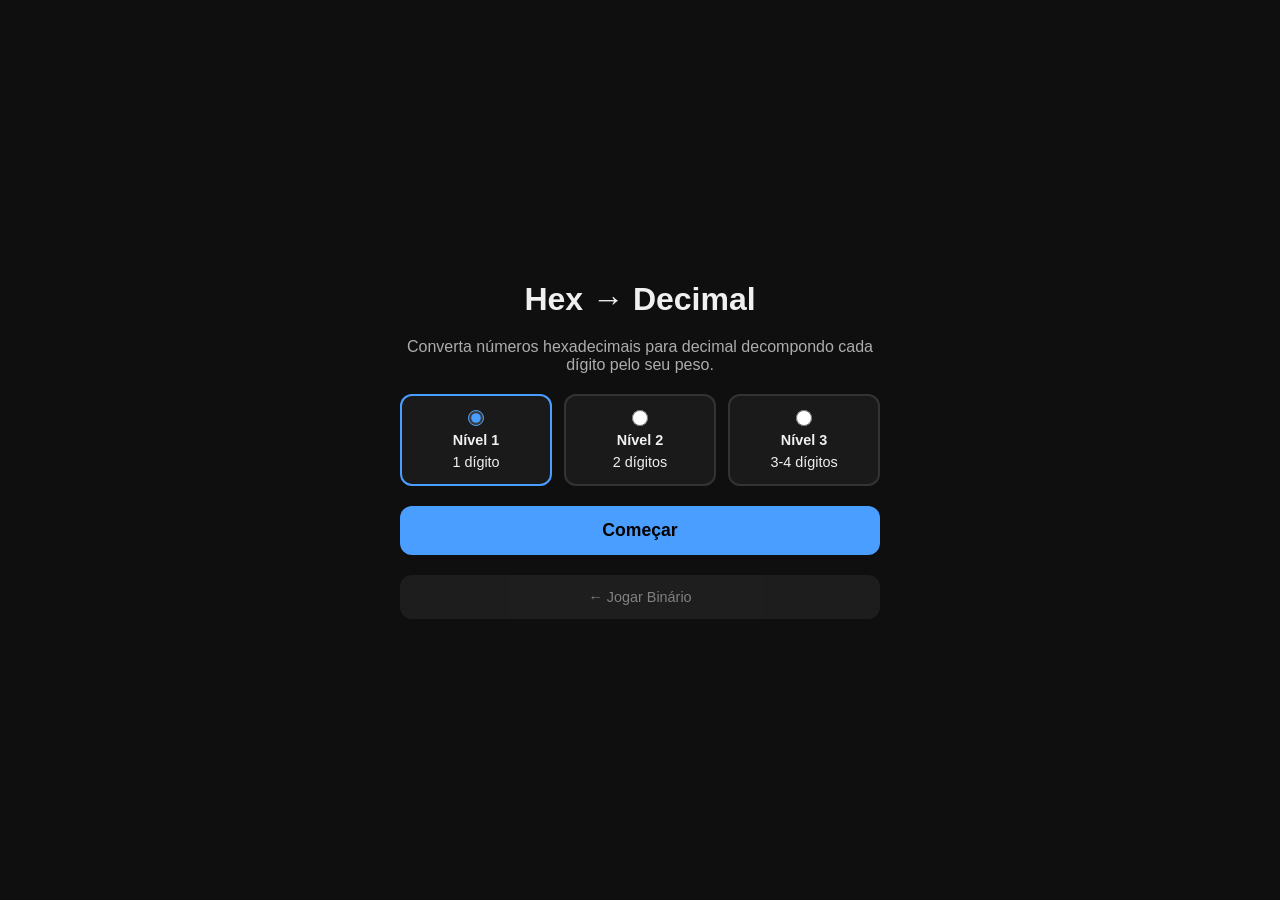
==== hex.html @ 20d3a955 "feat: add hex game and navigation between binary and hex games - Add hex.html, hex.css, hex.js with " ====
<!DOCTYPE html>
<html lang="pt-BR">
<head>
  <meta charset="UTF-8" />
  <meta name="viewport" content="width=device-width, initial-scale=1.0" />
  <title>Hex → Decimal</title>
  <link rel="stylesheet" href="hex.css" />
</head>
<body>

  <!-- Tela Menu -->
  <div id="tela-menu" class="tela">
    <h1>Hex → Decimal</h1>
    <p>Converta números hexadecimais para decimal decompondo cada dígito pelo seu peso.</p>

    <div class="grupo-radio">
      <label class="radio-opcao">
        <input type="radio" name="dificuldade" value="1" checked />
        <strong>Nível 1</strong>
        <span>1 dígito</span>
      </label>
      <label class="radio-opcao">
        <input type="radio" name="dificuldade" value="2" />
        <strong>Nível 2</strong>
        <span>2 dígitos</span>
      </label>
      <label class="radio-opcao">
        <input type="radio" name="dificuldade" value="3" />
        <strong>Nível 3</strong>
        <span>3-4 dígitos</span>
      </label>
    </div>

    <button class="btn-destaque" onclick="iniciarJogo()">Começar</button>
    <button onclick="window.location.href='index.html'" style="opacity:0.5;font-size:0.9rem;">← Jogar Binário</button>
  </div>

  <!-- Tela Jogo -->
  <div id="tela-jogo" class="tela escondido">

    <div id="cabecalho-jogo">
      <button class="btn-sm" onclick="voltarMenu()">Menu</button>
      <button class="btn-sm" onclick="abrirTutorial()">Tutorial</button>
    </div>

    <div id="numero-hex">
      <span id="hex-valor"></span><sub>16</sub>
    </div>

    <div id="grade-container"></div>

    <div id="secao-total" class="escondido">
      <hr />
      <div id="total"></div>
      <button class="btn-destaque" onclick="proximaRodada()">Próximo</button>
    </div>

  </div>

  <!-- Drawer A–F -->
  <div id="drawer-af" class="escondido">
    <div id="painel-af"></div>
    <button id="btn-drawer-af" onclick="toggleDrawerAF()">▶</button>
  </div>

  <!-- Modal Tutorial -->
  <div id="modal-tutorial" class="modal-overlay escondido">
    <div class="modal-card">
      <h2>Como funciona</h2>
      <p>
        O sistema hexadecimal (base 16) usa os dígitos <strong>0–9</strong> e as letras <strong>A–F</strong>,
        onde A=10, B=11, C=12, D=13, E=14, F=15.
      </p>
      <p>
        Cada posição tem um <strong>peso</strong> que é uma potência de 16:
      </p>
      <table class="tabela-pesos">
        <thead>
          <tr>
            <th>Posição</th>
            <th>Peso</th>
            <th>Valor</th>
          </tr>
        </thead>
        <tbody>
          <tr><td>1º (direita)</td><td>16⁰</td><td>1</td></tr>
          <tr><td>2º</td><td>16¹</td><td>16</td></tr>
          <tr><td>3º</td><td>16²</td><td>256</td></tr>
          <tr><td>4º</td><td>16³</td><td>4096</td></tr>
        </tbody>
      </table>
      <p>
        Para converter, multiplique cada dígito pelo seu peso e some os resultados.<br />
        Ex: <strong>1A</strong>₁₆ = 1×16 + 10×1 = <strong>26</strong>
      </p>
      <p>
        No campo <em>resultado</em> você pode digitar expressões como <code>10*16</code>.
      </p>
      <button onclick="fecharTutorial()">Fechar</button>
    </div>
  </div>

  <script src="hex.js"></script>
</body>
</html>
---- hex.css ----
* {
  box-sizing: border-box;
  margin: 0;
  padding: 0;
}

:root {
  --bg:        #0f0f0f;
  --bg-card:   #1a1a1a;
  --border:    #333;
  --text:      #f0f0f0;
  --accent:    #4a9eff;
  --acerto:    #4caf50;
  --erro:      #f44336;
  --font-mono: monospace;
}

body {
  font-family: sans-serif;
  background-color: var(--bg);
  color: var(--text);
  min-height: 100vh;
  display: flex;
  align-items: center;
  justify-content: center;
  padding: 24px;
  cursor: default;
}

.escondido {
  display: none !important;
}

.tela {
  width: 100%;
  max-width: 480px;
  display: flex;
  flex-direction: column;
  align-items: center;
  gap: 20px;
}

h1 {
  font-size: 2rem;
  text-align: center;
}

p {
  font-size: 1rem;
  opacity: 0.7;
  text-align: center;
}

/* --- Menu --- */

.grupo-radio {
  display: flex;
  gap: 12px;
  width: 100%;
}

.radio-opcao {
  flex: 1;
  display: flex;
  flex-direction: column;
  align-items: center;
  justify-content: center;
  gap: 6px;
  padding: 14px 10px;
  border-radius: 12px;
  border: 2px solid var(--border);
  background-color: var(--bg-card);
  cursor: pointer;
  font-size: 0.9rem;
  transition: border-color 0.15s;
  text-align: center;
}

.radio-opcao:has(input:checked) {
  border-color: var(--accent);
}

.radio-opcao input[type="radio"] {
  accent-color: var(--accent);
  width: 16px;
  height: 16px;
  cursor: pointer;
}

/* --- Tela jogo cabeçalho --- */

#cabecalho-jogo {
  position: fixed;
  top: 16px;
  left: 16px;
  right: 16px;
  display: flex;
  justify-content: space-between;
  z-index: 10;
}

/* --- Número hex em destaque --- */

#numero-hex {
  font-size: 3rem;
  font-family: var(--font-mono);
  letter-spacing: 0.1em;
  color: var(--accent);
  display: flex;
  align-items: flex-end;
  gap: 2px;
}

#numero-hex sub {
  font-size: 1.2rem;
  opacity: 0.6;
  line-height: 1;
  margin-bottom: 4px;
}

/* --- Drawer A–F --- */

#drawer-af {
  position: fixed;
  left: 0;
  top: 50%;
  transform: translateY(-50%);
  z-index: 50;
  display: flex;
  align-items: stretch;
}

#btn-drawer-af {
  width: auto;
  padding: 12px 8px;
  font-size: 1rem;
  border-radius: 0 12px 12px 0;
  border: 1px solid var(--border);
  border-left: none;
  background-color: var(--bg-card);
  color: var(--text);
  cursor: pointer;
}

#btn-drawer-af:active {
  background-color: #444;
}

#painel-af {
  background-color: var(--bg-card);
  border: 1px solid var(--border);
  border-left: none;
  border-radius: 0;
  width: 0;
  overflow: hidden;
  padding: 0;
  display: grid;
  grid-template-columns: 1fr;
  gap: 4px;
  transition: width 0.25s ease, padding 0.25s ease;
}

#drawer-af.aberto #painel-af {
  width: 90px;
  padding: 10px 8px;
}

.celula-af {
  background-color: var(--bg-card);
  border: 1px solid var(--border);
  border-radius: 6px;
  padding: 6px 4px;
  text-align: center;
  font-family: var(--font-mono);
  font-size: 0.85rem;
  line-height: 1.5;
}

.celula-af .af-hex {
  color: var(--accent);
  font-weight: bold;
}

.celula-af .af-dec {
  opacity: 0.7;
}

/* --- Grade de decomposição --- */

#grade-container {
  width: 100%;
  display: flex;
  flex-direction: column;
  gap: 6px;
}

.linha-grid {
  display: flex;
  align-items: center;
  justify-content: center;
  gap: 8px;
}

.campo-digito {
  width: 2.5rem;
  height: 2.5rem;
  padding: 0;
  font-size: 1.2rem;
  font-family: var(--font-mono);
  text-align: center;
  text-transform: uppercase;
  border-radius: 8px;
  border: 2px solid var(--border);
  background-color: var(--bg-card);
  color: var(--text);
}

.campo-digito:focus {
  border-color: var(--text);
  outline: none;
}

.simbolo-multiplicacao,
.simbolo-igual {
  font-family: var(--font-mono);
  opacity: 0.5;
  flex-shrink: 0;
}

.peso {
  width: 5rem;
  text-align: right;
  font-family: var(--font-mono);
  color: #888;
  font-size: 0.95rem;
  flex-shrink: 0;
}

.campo-resultado {
  width: 6rem;
  padding: 6px 8px;
  font-size: 1rem;
  font-family: var(--font-mono);
  text-align: center;
  border-radius: 8px;
  border: 2px solid var(--border);
  background-color: var(--bg-card);
  color: var(--text);
}

.campo-resultado:focus {
  border-color: var(--text);
  outline: none;
}

.linha-grid.correta .campo-digito,
.linha-grid.correta .campo-resultado {
  border-color: var(--acerto);
}

.linha-grid.errada .campo-digito,
.linha-grid.errada .campo-resultado {
  border-color: var(--erro);
  animation: shake 0.3s ease;
}

@keyframes shake {
  0%, 100% { transform: translateX(0); }
  25%       { transform: translateX(-4px); }
  75%       { transform: translateX(4px); }
}

/* --- Total --- */

#secao-total {
  width: 100%;
  display: flex;
  flex-direction: column;
  align-items: center;
  gap: 12px;
}

#secao-total hr {
  width: 100%;
  border: none;
  border-top: 1px solid var(--border);
}

#total {
  font-size: 1.8rem;
  font-weight: bold;
  color: var(--acerto);
  font-family: var(--font-mono);
}

/* --- Botões --- */

button {
  width: 100%;
  padding: 14px;
  font-size: 1.1rem;
  border-radius: 12px;
  border: none;
  background-color: #2d2d2d;
  color: var(--text);
  cursor: pointer;
}

button:active {
  background-color: #444;
}

.btn-destaque {
  background-color: var(--accent);
  color: #000;
  font-weight: bold;
}

.btn-destaque:active {
  background-color: #3a8ee8;
}

.btn-sm {
  width: auto;
  padding: 8px 14px;
  font-size: 0.9rem;
  border-radius: 8px;
}

/* --- Modal tutorial --- */

.modal-overlay {
  position: fixed;
  inset: 0;
  background: rgba(0, 0, 0, 0.8);
  display: flex;
  align-items: center;
  justify-content: center;
  padding: 24px;
  z-index: 100;
}

.modal-card {
  background: var(--bg-card);
  padding: 2rem;
  max-width: 480px;
  width: 100%;
  border-radius: 12px;
  border: 1px solid var(--border);
  display: flex;
  flex-direction: column;
  gap: 16px;
}

.modal-card h2 {
  font-size: 1.4rem;
}

.modal-card p {
  text-align: left;
  line-height: 1.6;
}

.tabela-pesos {
  width: 100%;
  border-collapse: collapse;
  font-family: var(--font-mono);
  font-size: 0.9rem;
}

.tabela-pesos th,
.tabela-pesos td {
  padding: 6px 10px;
  border: 1px solid var(--border);
  text-align: center;
}

.tabela-pesos th {
  background-color: #222;
  color: var(--accent);
}
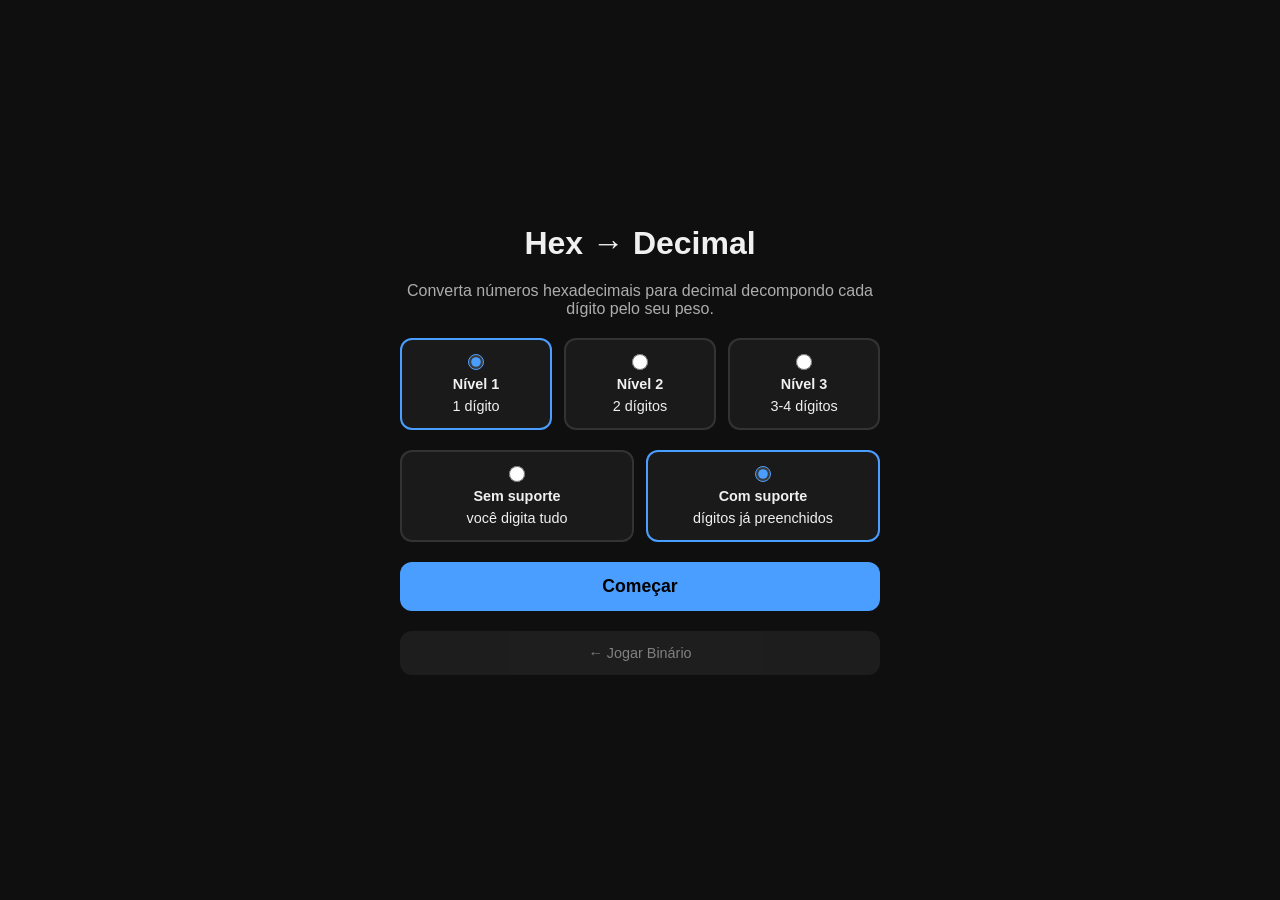
==== commit f75e5af4: "feat(hex): add support mode option and improve tutorial modal - Add radio group to choose between "w" ====
--- a/hex.html
+++ b/hex.html
@@ -31,6 +31,19 @@
       </label>
     </div>
 
+    <div class="grupo-radio">
+      <label class="radio-opcao">
+        <input type="radio" name="suporte-hex" value="sem" />
+        <strong>Sem suporte</strong>
+        <span>você digita tudo</span>
+      </label>
+      <label class="radio-opcao">
+        <input type="radio" name="suporte-hex" value="com" checked />
+        <strong>Com suporte</strong>
+        <span>dígitos já preenchidos</span>
+      </label>
+    </div>
+
     <button class="btn-destaque" onclick="iniciarJogo()">Começar</button>
     <button onclick="window.location.href='index.html'" style="opacity:0.5;font-size:0.9rem;">← Jogar Binário</button>
   </div>
@@ -44,7 +57,8 @@
     </div>
 
     <div id="numero-hex">
-      <span id="hex-valor"></span><sub>16</sub>
+      <div id="hex-numero"><span id="hex-valor"></span><sub>16</sub></div>
+      <div id="seta-direcao">⟵</div>
     </div>
 
     <div id="grade-container"></div>
@@ -63,42 +77,65 @@
     <button id="btn-drawer-af" onclick="toggleDrawerAF()">▶</button>
   </div>
 
-  <!-- Modal Tutorial -->
-  <div id="modal-tutorial" class="modal-overlay escondido">
-    <div class="modal-card">
-      <h2>Como funciona</h2>
-      <p>
-        O sistema hexadecimal (base 16) usa os dígitos <strong>0–9</strong> e as letras <strong>A–F</strong>,
-        onde A=10, B=11, C=12, D=13, E=14, F=15.
-      </p>
-      <p>
-        Cada posição tem um <strong>peso</strong> que é uma potência de 16:
-      </p>
-      <table class="tabela-pesos">
-        <thead>
-          <tr>
-            <th>Posição</th>
-            <th>Peso</th>
-            <th>Valor</th>
-          </tr>
-        </thead>
-        <tbody>
-          <tr><td>1º (direita)</td><td>16⁰</td><td>1</td></tr>
-          <tr><td>2º</td><td>16¹</td><td>16</td></tr>
-          <tr><td>3º</td><td>16²</td><td>256</td></tr>
-          <tr><td>4º</td><td>16³</td><td>4096</td></tr>
-        </tbody>
-      </table>
-      <p>
-        Para converter, multiplique cada dígito pelo seu peso e some os resultados.<br />
-        Ex: <strong>1A</strong>₁₆ = 1×16 + 10×1 = <strong>26</strong>
-      </p>
-      <p>
-        No campo <em>resultado</em> você pode digitar expressões como <code>10*16</code>.
-      </p>
-      <button onclick="fecharTutorial()">Fechar</button>
-    </div>
+<!-- Modal Tutorial -->
+<div id="modal-tutorial" class="modal-overlay escondido">
+  <div class="modal-card">
+    <h2>Como funciona</h2>
+
+    <p>
+      O <strong>hexadecimal (base 16)</strong> usa:
+      <br />
+      <strong>0–9</strong> e <strong>A–F</strong>
+    </p>
+
+    <p>
+      Onde:
+      <br />
+      A = 10 • B = 11 • C = 12 • D = 13 • E = 14 • F = 15
+    </p>
+
+    <p><strong>📌 Cada posição tem um peso:</strong></p>
+
+    <p>
+      👉 Comece sempre pela <strong>direita</strong> (peso 1)  
+      e vá indo para a <strong>esquerda</strong>
+    </p>
+
+    <table class="tabela-pesos">
+      <thead>
+        <tr>
+          <th>Posição</th>
+          <th>Peso</th>
+          <th>Valor</th>
+        </tr>
+      </thead>
+      <tbody>
+        <tr><td>1º (direita)</td><td>16⁰</td><td>1</td></tr>
+        <tr><td>2º</td><td>16¹</td><td>16</td></tr>
+        <tr><td>3º</td><td>16²</td><td>256</td></tr>
+        <tr><td>4º</td><td>16³</td><td>4096</td></tr>
+      </tbody>
+    </table>
+
+    <p><strong>🧠 Como converter:</strong></p>
+    <p>
+      Multiplique cada dígito pelo peso e some tudo.
+    </p>
+
+    <p>
+      <strong>Exemplo:</strong><br />
+      1A₁₆ = 1×16 + 10×1 = <strong>26</strong>
+    </p>
+
+    <p>
+      💡 No campo <em>resultado</em> você pode digitar contas como:
+      <br />
+      <code>10 * 16</code>
+    </p>
+
+    <button onclick="fecharTutorial()">Fechar</button>
   </div>
+</div>
 
   <script src="hex.js"></script>
 </body>
--- a/hex.css
+++ b/hex.css
@@ -102,6 +102,13 @@
 /* --- Número hex em destaque --- */
 
 #numero-hex {
+  display: flex;
+  flex-direction: column;
+  align-items: center;
+  gap: 2px;
+}
+
+#hex-numero {
   font-size: 3rem;
   font-family: var(--font-mono);
   letter-spacing: 0.1em;
@@ -111,7 +118,15 @@
   gap: 2px;
 }
 
-#numero-hex sub {
+#seta-direcao {
+  font-size: 1.4rem;
+  color: var(--accent);
+  opacity: 0.5;
+  line-height: 1;
+  margin-top: -4px;
+}
+
+#hex-numero sub {
   font-size: 1.2rem;
   opacity: 0.6;
   line-height: 1;
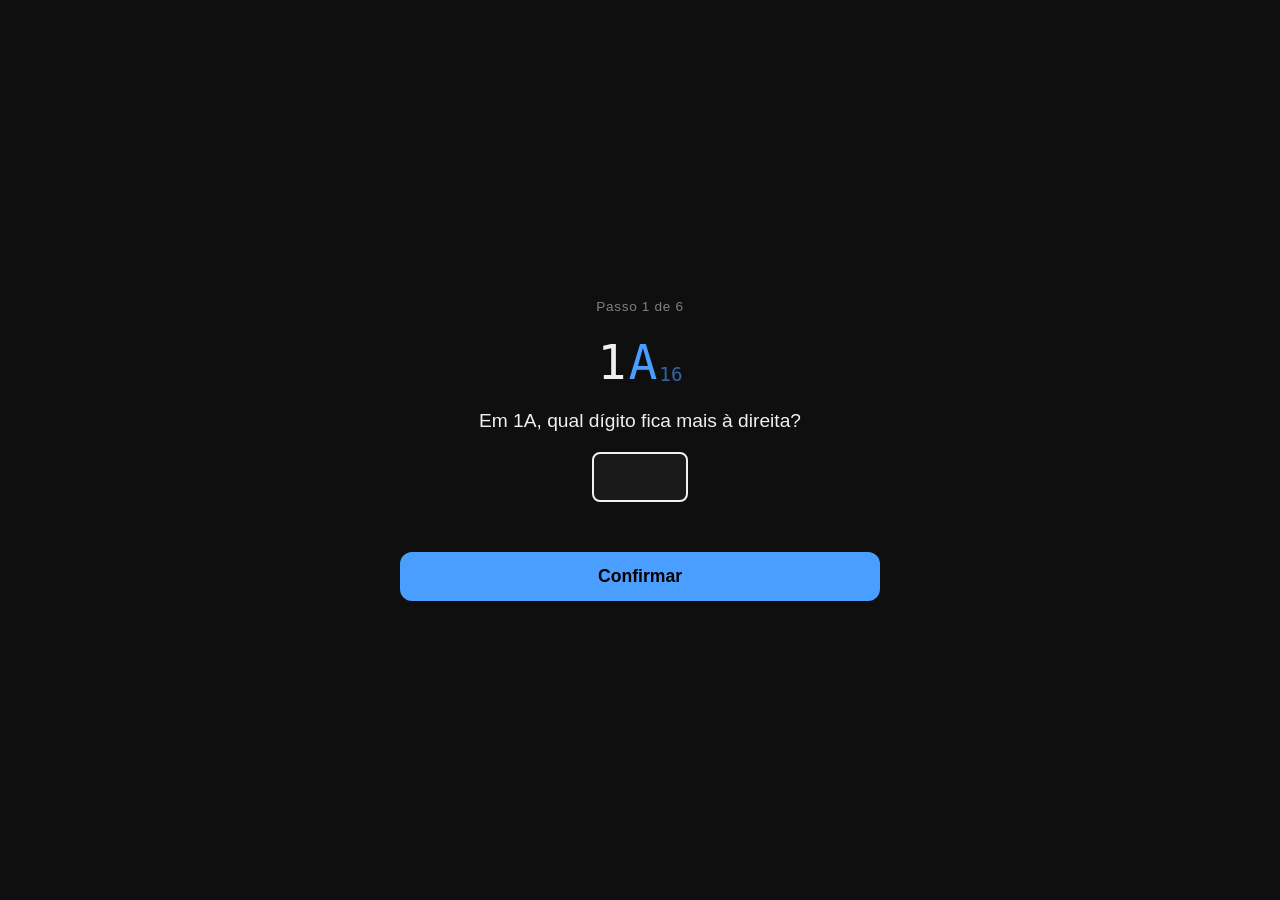
==== commit e848eb75: "feat(hex): replace static tutorial modal with interactive guided mode Replaces the static tutorial m" ====
--- a/hex.html
+++ b/hex.html
@@ -53,7 +53,7 @@
 
     <div id="cabecalho-jogo">
       <button class="btn-sm" onclick="voltarMenu()">Menu</button>
-      <button class="btn-sm" onclick="abrirTutorial()">Tutorial</button>
+      <button class="btn-sm" onclick="abrirModoGuiado()">Tutorial</button>
     </div>
 
     <div id="numero-hex">
@@ -77,64 +77,34 @@
     <button id="btn-drawer-af" onclick="toggleDrawerAF()">▶</button>
   </div>
 
-<!-- Modal Tutorial -->
-<div id="modal-tutorial" class="modal-overlay escondido">
-  <div class="modal-card">
-    <h2>Como funciona</h2>
-
-    <p>
-      O <strong>hexadecimal (base 16)</strong> usa:
-      <br />
-      <strong>0–9</strong> e <strong>A–F</strong>
-    </p>
-
-    <p>
-      Onde:
-      <br />
-      A = 10 • B = 11 • C = 12 • D = 13 • E = 14 • F = 15
-    </p>
-
-    <p><strong>📌 Cada posição tem um peso:</strong></p>
-
-    <p>
-      👉 Comece sempre pela <strong>direita</strong> (peso 1)  
-      e vá indo para a <strong>esquerda</strong>
-    </p>
-
-    <table class="tabela-pesos">
-      <thead>
-        <tr>
-          <th>Posição</th>
-          <th>Peso</th>
-          <th>Valor</th>
-        </tr>
-      </thead>
-      <tbody>
-        <tr><td>1º (direita)</td><td>16⁰</td><td>1</td></tr>
-        <tr><td>2º</td><td>16¹</td><td>16</td></tr>
-        <tr><td>3º</td><td>16²</td><td>256</td></tr>
-        <tr><td>4º</td><td>16³</td><td>4096</td></tr>
-      </tbody>
-    </table>
-
-    <p><strong>🧠 Como converter:</strong></p>
-    <p>
-      Multiplique cada dígito pelo peso e some tudo.
-    </p>
-
-    <p>
-      <strong>Exemplo:</strong><br />
-      1A₁₆ = 1×16 + 10×1 = <strong>26</strong>
-    </p>
-
-    <p>
-      💡 No campo <em>resultado</em> você pode digitar contas como:
-      <br />
-      <code>10 * 16</code>
-    </p>
-
-    <button onclick="fecharTutorial()">Fechar</button>
+<!-- Tela Tutorial (Modo Guiado) -->
+<div id="tela-tutorial" class="tela escondido">
+  <div id="tutorial-progresso"></div>
+  <div id="tutorial-numero">
+    <span id="tutorial-dig-esq">1</span><span id="tutorial-dig-dir">A</span><sub>16</sub>
   </div>
+  <div id="tutorial-subtexto" class="escondido"></div>
+  <div id="tutorial-pergunta"></div>
+  <div id="tutorial-tabela-af" class="escondido">
+    <div class="celula-af"><div class="af-hex">A</div><div class="af-dec">10</div></div>
+    <div class="celula-af"><div class="af-hex">B</div><div class="af-dec">11</div></div>
+    <div class="celula-af"><div class="af-hex">C</div><div class="af-dec">12</div></div>
+    <div class="celula-af"><div class="af-hex">D</div><div class="af-dec">13</div></div>
+    <div class="celula-af"><div class="af-hex">E</div><div class="af-dec">14</div></div>
+    <div class="celula-af"><div class="af-hex">F</div><div class="af-dec">15</div></div>
+  </div>
+  <div id="tutorial-input-area">
+    <input
+      id="tutorial-input"
+      type="text"
+      autocomplete="off"
+      maxlength="4"
+    />
+    <div id="tutorial-feedback"></div>
+  </div>
+  <button class="btn-destaque" id="tutorial-btn-confirmar" onclick="confirmarStep()">
+    Confirmar
+  </button>
 </div>
 
   <script src="hex.js"></script>
--- a/hex.css
+++ b/hex.css
@@ -342,55 +342,110 @@
   border-radius: 8px;
 }
 
-/* --- Modal tutorial --- */
-
-.modal-overlay {
-  position: fixed;
-  inset: 0;
-  background: rgba(0, 0, 0, 0.8);
-  display: flex;
-  align-items: center;
-  justify-content: center;
-  padding: 24px;
-  z-index: 100;
-}
-
-.modal-card {
-  background: var(--bg-card);
-  padding: 2rem;
-  max-width: 480px;
-  width: 100%;
-  border-radius: 12px;
-  border: 1px solid var(--border);
-  display: flex;
-  flex-direction: column;
-  gap: 16px;
-}
-
-.modal-card h2 {
+/* --- Tela Tutorial (Modo Guiado) --- */
+
+#tutorial-progresso {
+  font-size: 0.85rem;
+  opacity: 0.5;
+  letter-spacing: 0.05em;
+}
+
+#tutorial-numero {
+  font-size: 3rem;
+  font-family: var(--font-mono);
+  color: var(--accent);
+  display: flex;
+  align-items: flex-end;
+  gap: 2px;
+}
+
+#tutorial-numero sub {
+  font-size: 1.2rem;
+  opacity: 0.6;
+  margin-bottom: 4px;
+}
+
+#tutorial-pergunta {
+  font-size: 1.2rem;
+  text-align: center;
+  opacity: 1;
+}
+
+#tutorial-input-area {
+  display: flex;
+  flex-direction: column;
+  align-items: center;
+  gap: 8px;
+  width: 100%;
+}
+
+#tutorial-input {
+  width: 6rem;
+  padding: 10px;
   font-size: 1.4rem;
-}
-
-.modal-card p {
-  text-align: left;
+  font-family: var(--font-mono);
+  text-align: center;
+  border-radius: 8px;
+  border: 2px solid var(--border);
+  background-color: var(--bg-card);
+  color: var(--text);
+  outline: none;
+}
+
+#tutorial-input:focus {
+  border-color: var(--text);
+}
+
+#tutorial-input.correta {
+  border-color: var(--acerto);
+}
+
+#tutorial-input.errada {
+  border-color: var(--erro);
+  animation: shake 0.3s ease;
+}
+
+#tutorial-feedback {
+  font-size: 0.95rem;
+  min-height: 1.4em;
+  text-align: center;
+}
+
+#tutorial-feedback.acerto {
+  color: var(--acerto);
+}
+
+#tutorial-feedback.erro {
+  color: var(--erro);
+}
+
+#tutorial-dig-esq,
+#tutorial-dig-dir {
+  color: var(--text);
+  transition: color 0.2s;
+}
+
+#tutorial-dig-esq.destaque-dig,
+#tutorial-dig-dir.destaque-dig {
+  color: var(--accent);
+}
+
+#tutorial-subtexto {
+  font-size: 0.9rem;
+  opacity: 0.7;
+  text-align: center;
   line-height: 1.6;
-}
-
-.tabela-pesos {
-  width: 100%;
-  border-collapse: collapse;
-  font-family: var(--font-mono);
-  font-size: 0.9rem;
-}
-
-.tabela-pesos th,
-.tabela-pesos td {
-  padding: 6px 10px;
-  border: 1px solid var(--border);
-  text-align: center;
-}
-
-.tabela-pesos th {
-  background-color: #222;
-  color: var(--accent);
-}
+  white-space: pre-line;
+}
+
+#tutorial-tabela-af {
+  display: grid;
+  grid-template-columns: repeat(3, 1fr);
+  gap: 6px;
+  width: 100%;
+  max-width: 200px;
+}
+
+#tutorial-tabela-af.escondido {
+  display: none !important;
+}
